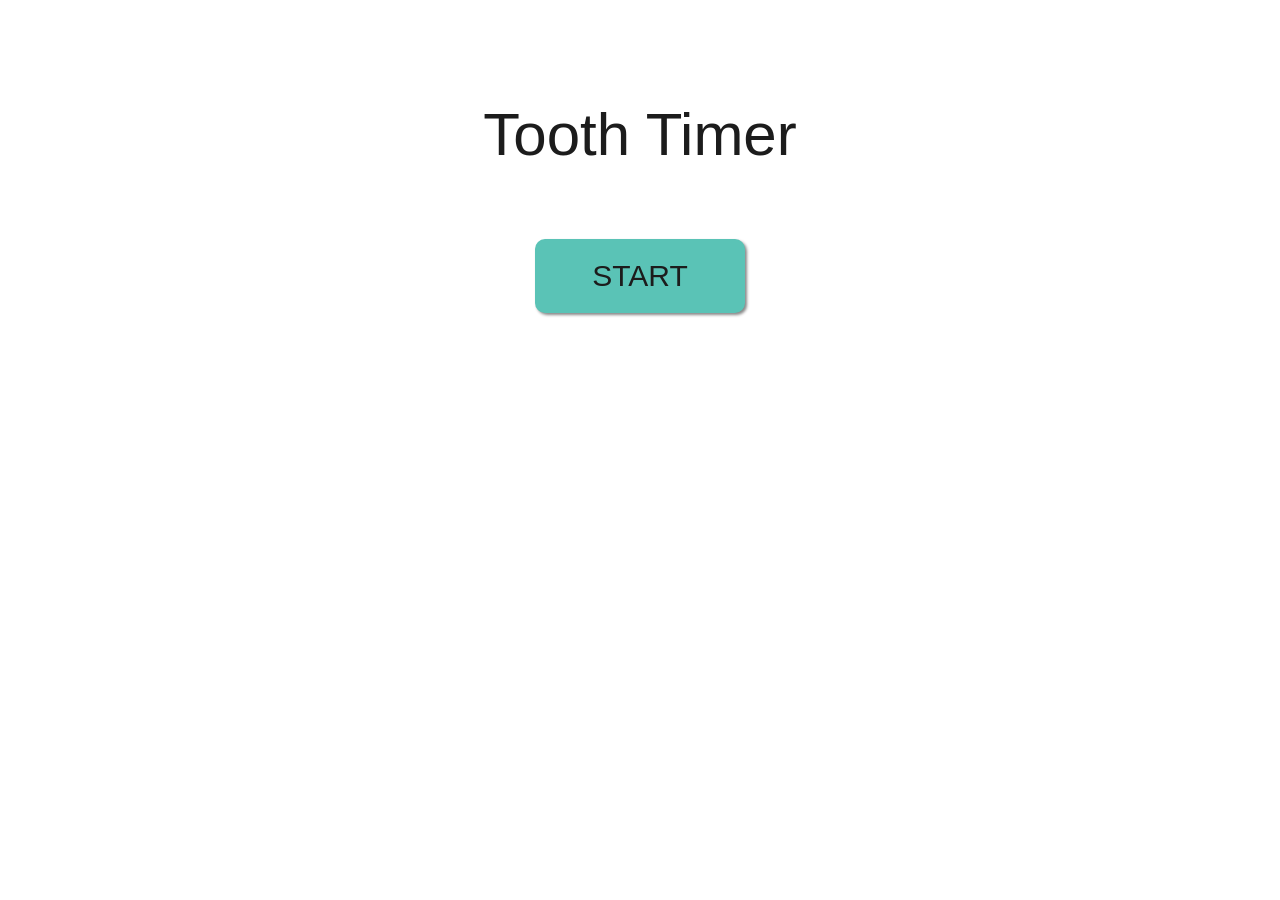
==== index.html @ 6b522d2d "change suffix" ====
<!DOCTYPE html>
<html>
	<head>
		<link type="text/css" rel="stylesheet" href="style.css" media="screen" />
    <meta name="viewport" content="initial-scale=1,minimum-scale=1,maximum-scale=1,user-scalable=no" />
	</head>
	<body>
		<div id="wrapper">
			<div id="title">
				<h1>Tooth Timer</h1>
			</div>
			<div id="button">
				<p>START</p>
			</div>
			<div id="video" style="display: none;"></div>
			<div id="timer" style="display: none;"></div>
			<div id="cheer" style="display: none;">
				<p>Good job! You're done!</p>
			</div>
		</div>
    <script type="text/javascript" src="http://code.jquery.com/jquery-1.9.1.min.js"></script>
    <script src="https://apis.google.com/js/client.js?onload=load"></script>
    <script type="text/javascript" src="master.js"></script>
	</body>
</html>
---- style.css ----
html, body, div, span, applet, object, iframe,
h1, h2, h3, h4, h5, h6, p, blockquote, pre,
a, abbr, acronym, address, big, cite, code,
del, dfn, em, img, ins, kbd, q, s, samp,
small, strike, strong, sub, sup, tt, var,
b, u, i, center,
dl, dt, dd, ol, ul, li,
fieldset, form, label, legend,
table, caption, tbody, tfoot, thead, tr, th, td,
article, aside, canvas, details, embed, 
figure, figcaption, footer, header, hgroup, 
menu, nav, output, ruby, section, summary,
time, mark, audio, video {
	margin: 0;
	padding: 0;
	border: 0;
	font-size: 100%;
	font: inherit;
	vertical-align: baseline;
}

a:link {color:black;} 
a:visited {color:black;}
a:hover {color:black;}
a:active {color:black;}

a:link {text-decoration:none;}
a:visited {text-decoration:none;}
a:hover {text-decoration:none;}
a:active {text-decoration:none;}

#wrapper {
	max-width: 1000px;
	width: 100%;
	margin-right: auto;
	margin-left: auto;
	background: url('tooth.png') no-repeat center -10px;
	height: 600px;
}

#title {
	width: 100%;
	font-family: 'helvetica', sans-serif;
	font-size: 60px;
	color: #1C1C1C;
	padding: 100px 0 20px 0;
	text-align: center;
}

#button {
	max-width: 200px;
	width: 100%;
	margin: 50px auto 20px auto;
	padding: 20px 5px;
	border-radius: 10px;
	text-align: center;
	background-color: #5ac3b6;
	font-family: 'helvetica', sans-serif;
	font-size: 30px;
	color: #1C1C1C;
	box-shadow: 2px 2px 3px #888;
	cursor: pointer;
}

#video {
	max-width: 420px;
	width: 100%;
	margin: 20px auto;
	padding: 20px;
	border-radius: 10px;
	border: 1px;
	border-style: dotted;
	border-color: #888;
	background-color: #5ac3b6;
}

#timer {
	width: 100%;
	font-family: 'helvetica', sans-serif;
	font-size: 50px;
	color: #1C1C1C;
	padding: 20px;
	text-align: center;
}

#cheer {
	width: 100%;
	font-family: 'helvetica', sans-serif;
	font-size: 40px;
	color: #1C1C1C;
	padding: 20px;
	text-align: center;
}

@media screen and (max-width: 700px) {
	#title {
		font-size: 65px ;
	}
	#button {
		font-size: 45px ;
		max-width: 250px ;
	}
}

@media screen and (max-width: 400px) {
  body {
    background-color: #F00;
  }
	#title {
		font-size: 70px ;
	}
	#button {
		font-size: 60px ;
		max-width: 300px ;
	}
}
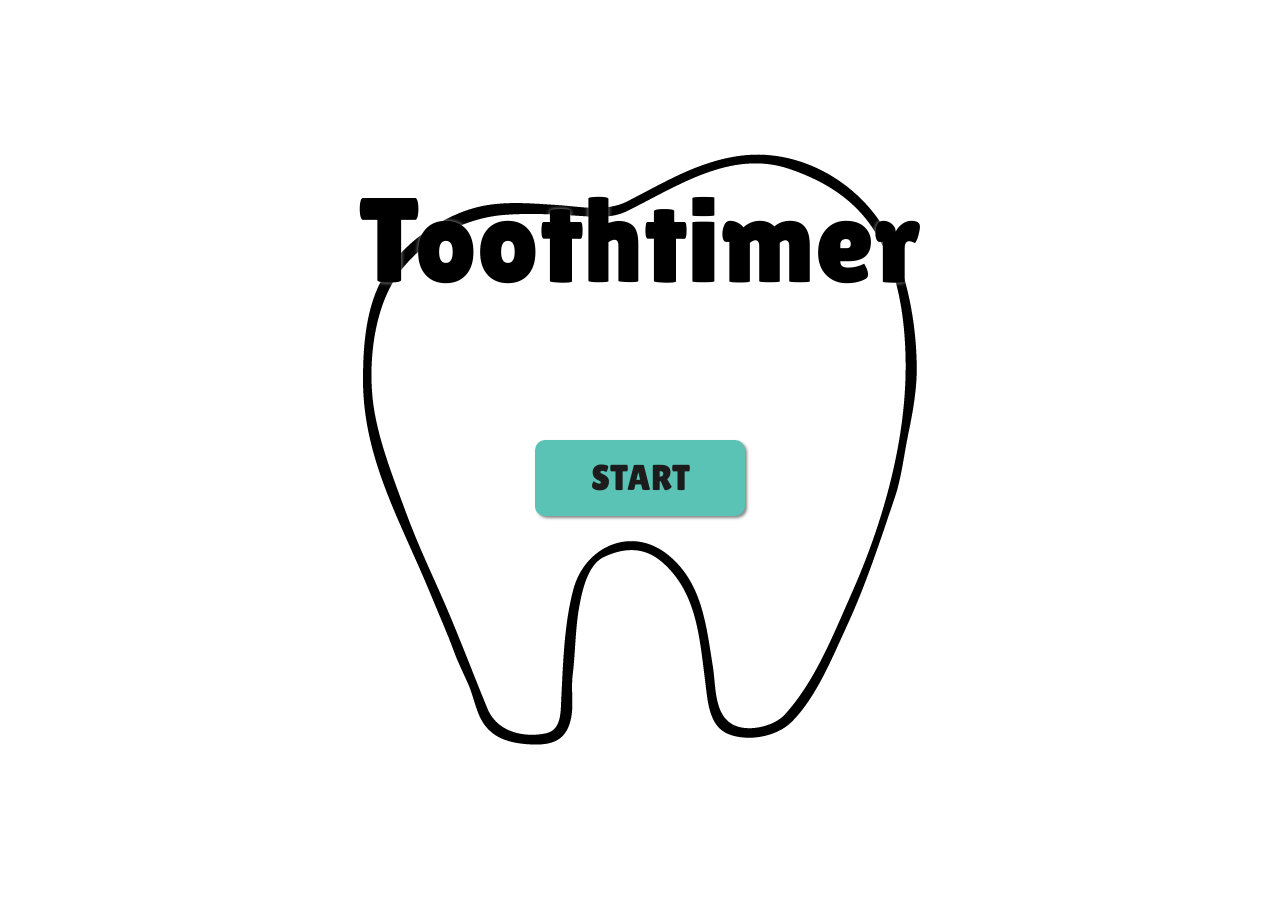
==== commit adda6542: "working version" ====
--- a/index.html
+++ b/index.html
@@ -1,25 +1,30 @@
 <!DOCTYPE html>
 <html>
-	<head>
-		<link type="text/css" rel="stylesheet" href="style.css" media="screen" />
+  <head>
+    <meta charset='utf-8'>
+    <title>beatak - Toothtimer</title>
     <meta name="viewport" content="initial-scale=1,minimum-scale=1,maximum-scale=1,user-scalable=no" />
-	</head>
-	<body>
-		<div id="wrapper">
-			<div id="title">
-				<h1>Tooth Timer</h1>
-			</div>
-			<div id="button">
-				<p>START</p>
-			</div>
-			<div id="video" style="display: none;"></div>
-			<div id="timer" style="display: none;"></div>
-			<div id="cheer" style="display: none;">
-				<p>Good job! You're done!</p>
-			</div>
-		</div>
-    <script type="text/javascript" src="http://code.jquery.com/jquery-1.9.1.min.js"></script>
-    <script src="https://apis.google.com/js/client.js?onload=load"></script>
-    <script type="text/javascript" src="master.js"></script>
-	</body>
+    <link href='//fonts.googleapis.com/css?family=Lilita+One' rel='stylesheet' type='text/css'>
+    <link type="text/css" rel="stylesheet" href="style.css" media="screen" />
+  </head>
+  <body>
+
+    <div id="wrapper">
+      <h1 class="header">Toothtimer</h1>
+
+      <div class="start">
+        <div class="button start-button">Start</div>
+      </div>
+
+      <div class="play is-hidden">
+        <div id="video"></div>
+        <div class="message" data-finish="Good job! You're done!"></div>
+      </div>
+    </div>
+
+    <script src="//ajax.googleapis.com/ajax/libs/jquery/1.9.1/jquery.min.js"></script>
+    <script src="//apis.google.com/js/client.js?onload=load"></script>
+    <script type="text/javascript" src="main.js"></script>
+
+  </body>
 </html>
